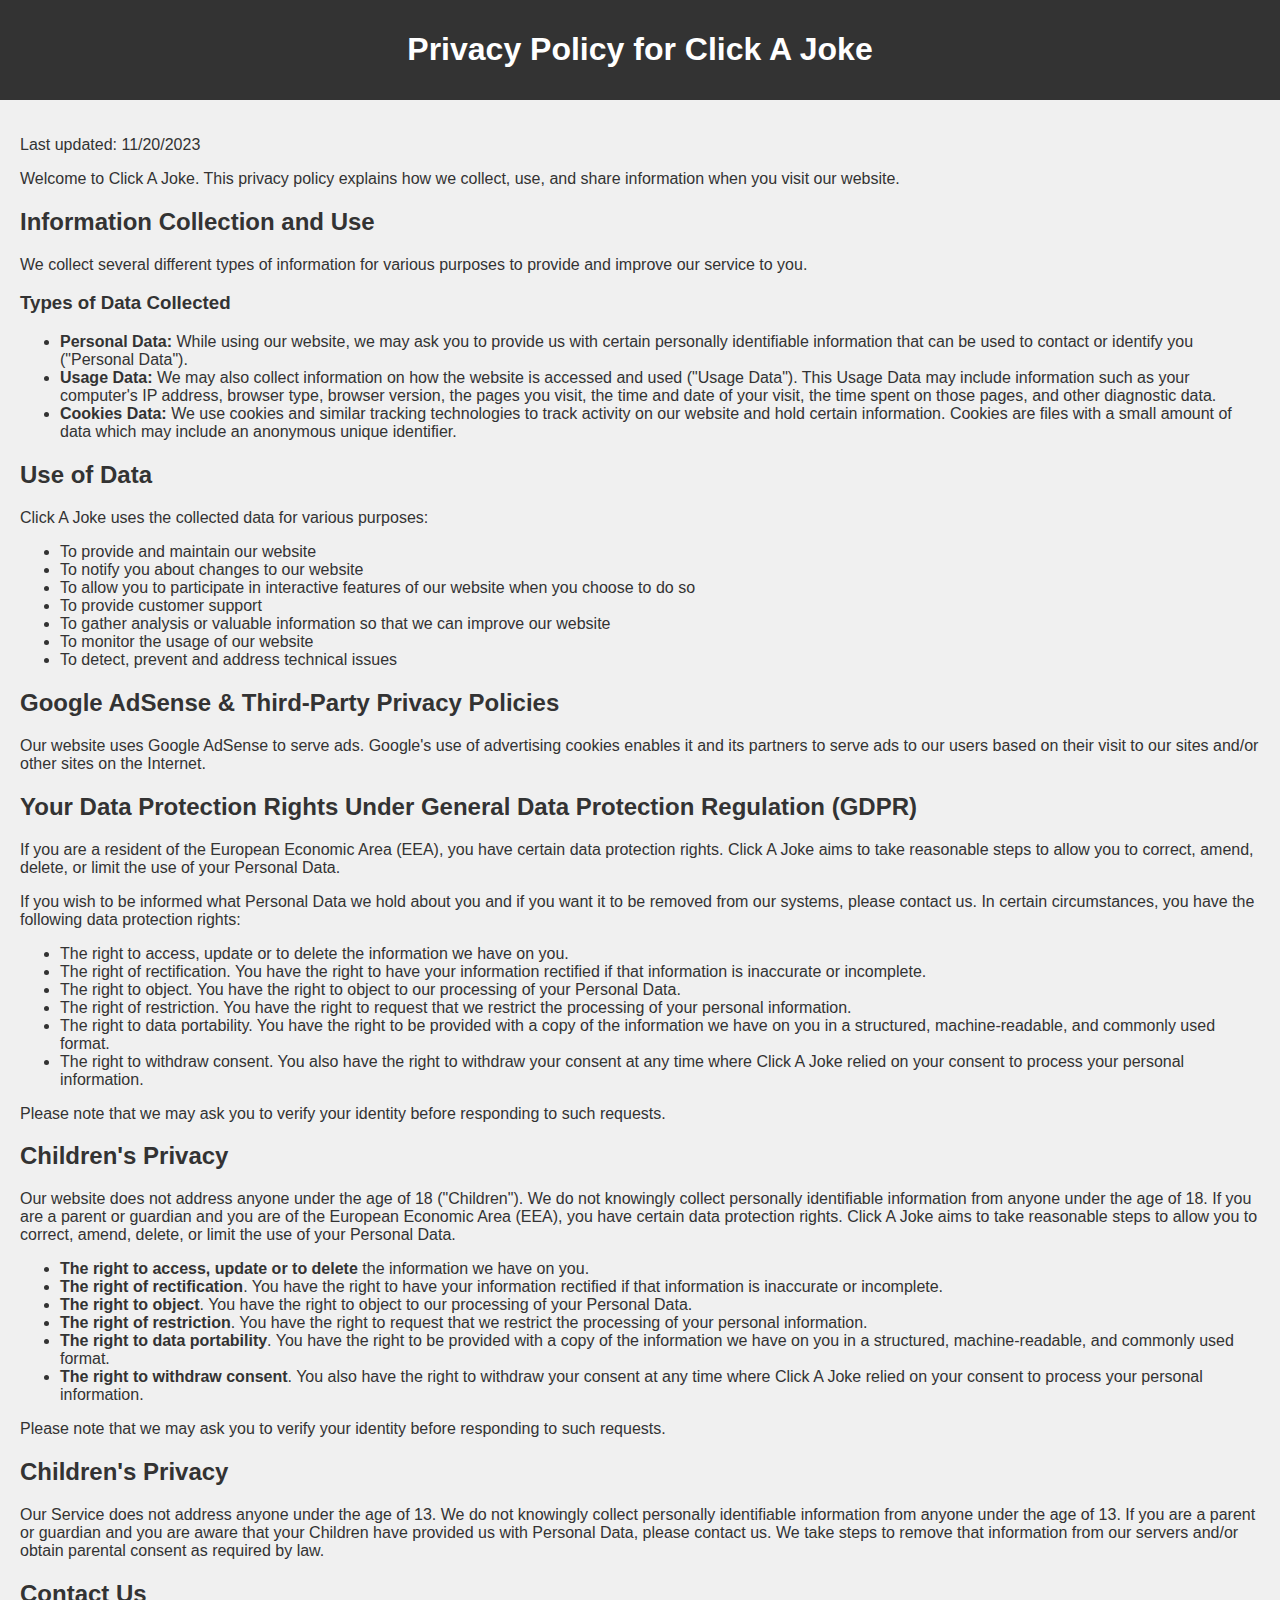
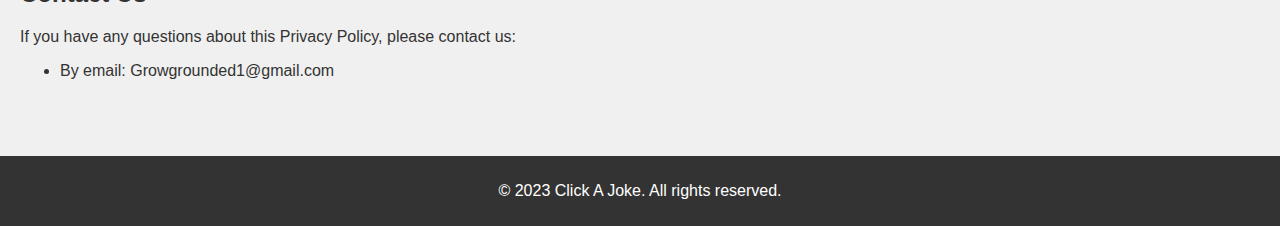
==== privacy-policy.html @ 9e4c8f0e "Add files via upload" ====
<!DOCTYPE html>
<html lang="en">

<head>
    <meta charset="UTF-8">
    <meta name="viewport" content="width=device-width, initial-scale=1.0">
    <title>Privacy Policy</title>
    <link rel="stylesheet" href="style.css"> <!-- Ensure you link to your CSS file if needed -->
</head>

<body>
    <header>
        <h1>Privacy Policy for Click A Joke</h1>
    </header>

    <main>
        <section>
            <p>Last updated: 11/20/2023</p>

            <p>Welcome to Click A Joke. This privacy policy explains how we collect, use, and share information when you
                visit our website.</p>

            <h2>Information Collection and Use</h2>
            <p>We collect several different types of information for various purposes to provide and improve our service
                to you.</p>

            <h3>Types of Data Collected</h3>
            <ul>
                <li><strong>Personal Data:</strong> While using our website, we may ask you to provide us with certain
                    personally identifiable information that can be used to contact or identify you ("Personal Data").
                </li>
                <li><strong>Usage Data:</strong> We may also collect information on how the website is accessed and used
                    ("Usage Data"). This Usage Data may include information such as your computer's IP address, browser
                    type, browser version, the pages you visit, the time and date of your visit, the time spent on those
                    pages, and other diagnostic data.</li>
                <li><strong>Cookies Data:</strong> We use cookies and similar tracking technologies to track activity on
                    our website and hold certain information. Cookies are files with a small amount of data which may
                    include an anonymous unique identifier.</li>
            </ul>

            <h2>Use of Data</h2>
            <p>Click A Joke uses the collected data for various purposes:</p>
            <ul>
                <li>To provide and maintain our website</li>
                <li>To notify you about changes to our website</li>
                <li>To allow you to participate in interactive features of our website when you choose to do so</li>
                <li>To provide customer support</li>
                <li>To gather analysis or valuable information so that we can improve our website</li>
                <li>To monitor the usage of our website</li>
                <li>To detect, prevent and address technical issues</li>
            </ul>

            <h2>Google AdSense & Third-Party Privacy Policies</h2>
            <p>Our website uses Google AdSense to serve ads. Google's use of advertising cookies enables it and its
                partners to serve ads to our users based on their visit to our sites and/or other sites on the Internet.
            </p>

            <h2>Your Data Protection Rights Under General Data Protection Regulation (GDPR)</h2>
            <p>If you are a resident of the European Economic Area (EEA), you have certain data protection rights. Click
                A Joke aims to take reasonable steps to allow you to correct, amend, delete, or limit the use of your
                Personal Data.</p>
            <p>If you wish to be informed what Personal Data we hold about you and if you want it to be removed from our
                systems, please contact us. In certain circumstances, you have the following data protection rights:</p>
            <ul>
                <li>The right to access, update or to delete the information we have on you.</li>
                <li>The right of rectification. You have the right to have your information rectified if that
                    information is inaccurate or incomplete.</li>
                <li>The right to object. You have the right to object to our processing of your Personal Data.</li>
                <li>The right of restriction. You have the right to request that we restrict the processing of your
                    personal information.</li>
                <li>The right to data portability. You have the right to be provided with a copy of the information we
                    have on you in a structured, machine-readable, and commonly used format.</li>
                <li>The right to withdraw consent. You also have the right to withdraw your consent at any time where
                    Click A Joke relied on your consent to process your personal information.</li>
            </ul>

            <p>Please note that we may ask you to verify your identity before responding to such requests.</p>

            <h2>Children's Privacy</h2>
            <p>Our website does not address anyone under the age of 18 ("Children"). We do not knowingly collect
                personally identifiable information from anyone under the age of 18. If you are a parent or guardian and
                you are
                of the European Economic Area (EEA), you have certain data protection rights. Click A Joke aims to take
                reasonable steps to allow you to correct, amend, delete, or limit the use of your Personal Data.</p>
            <ul>
                <li><strong>The right to access, update or to delete</strong> the information we have on you.</li>
                <li><strong>The right of rectification</strong>. You have the right to have your information rectified
                    if that information is inaccurate or incomplete.</li>
                <li><strong>The right to object</strong>. You have the right to object to our processing of your
                    Personal Data.</li>
                <li><strong>The right of restriction</strong>. You have the right to request that we restrict the
                    processing of your personal information.</li>
                <li><strong>The right to data portability</strong>. You have the right to be provided with a copy of the
                    information we have on you in a structured, machine-readable, and commonly used format.</li>
                <li><strong>The right to withdraw consent</strong>. You also have the right to withdraw your consent at
                    any time where Click A Joke relied on your consent to process your personal information.</li>
            </ul>
            <p>Please note that we may ask you to verify your identity before responding to such requests.</p>
            <h2>Children's Privacy</h2>
            <p>Our Service does not address anyone under the age of 13. We do not knowingly collect personally
                identifiable information from anyone under the age of 13. If you are a parent or guardian and you are
                aware that your Children have provided
                us with Personal Data, please contact us. We take steps to remove that information from our servers
                and/or obtain parental consent as required by law.</p>
                <h2>Contact Us</h2>
                <p>If you have any questions about this Privacy Policy, please contact us:</p>
                <ul>
                    <li>By email: Growgrounded1@gmail.com</li>
                    <!-- Add more contact options if available -->
                </ul>
            </section>
        </main>
        
        <footer>
            <p>&copy; 2023 Click A Joke. All rights reserved.</p>
        </footer>
</body>
</html>
---- style.css ----
body {
    font-family: 'Arial', sans-serif;
    margin: 0;
    padding: 0;
    background-color: #f0f0f0;
    color: #333;
    display: flex;
    flex-direction: column;
    align-items: center;
    justify-content: center;
    min-height: 100vh;
    /* Full height */
}

header,
footer {
    background-color: #333;
    color: white;
    padding: 10px 0;
    text-align: center;
    width: 100%;
}

main {
    display: flex;
    flex-direction: column;
    align-items: center;
    padding: 20px;
    padding-bottom: 60px;
    flex: 1;
    /* Allows main to grow and fill available space */
}

#joke-container,
#ad-container {
    margin: 20px;
    padding: 20px;
    background-color: #fff;
    border-radius: 8px;
    box-shadow: 0 2px 4px rgba(0, 0, 0, 0.1);
    width: 80%;
    /* Adjust the width as needed */
    max-width: 600px;
    /* Maximum width */
    text-align: center;
    /* Center align the text inside containers */
}

#joke-container h2,
#ad-container h2 {
    color: #444;
}

#ad-container {
    background-color: #eee;
}

button {
    background-color: #008cba;
    color: white;
    border: none;
    padding: 10px 20px;
    text-align: center;
    text-decoration: none;
    display: inline-block;
    font-size: 16px;
    margin: 4px 2px;
    cursor: pointer;
    border-radius: 5px;
}

button:hover {
    background-color: #005f73;
}

footer {
    position: relative;
    /* Keeps the footer in the normal document flow */
    bottom: 0;
    width: 100%;
    text-align: center;
    /* Center-aligns the content inside the footer */
    display: flex;
    /* Using flexbox for alignment */
    justify-content: center;
    /* Horizontally centers the content */
    align-items: center;
    /* Vertically centers the content */
    padding: 10px 0;
    /* Optional: Adjust padding as needed */
}
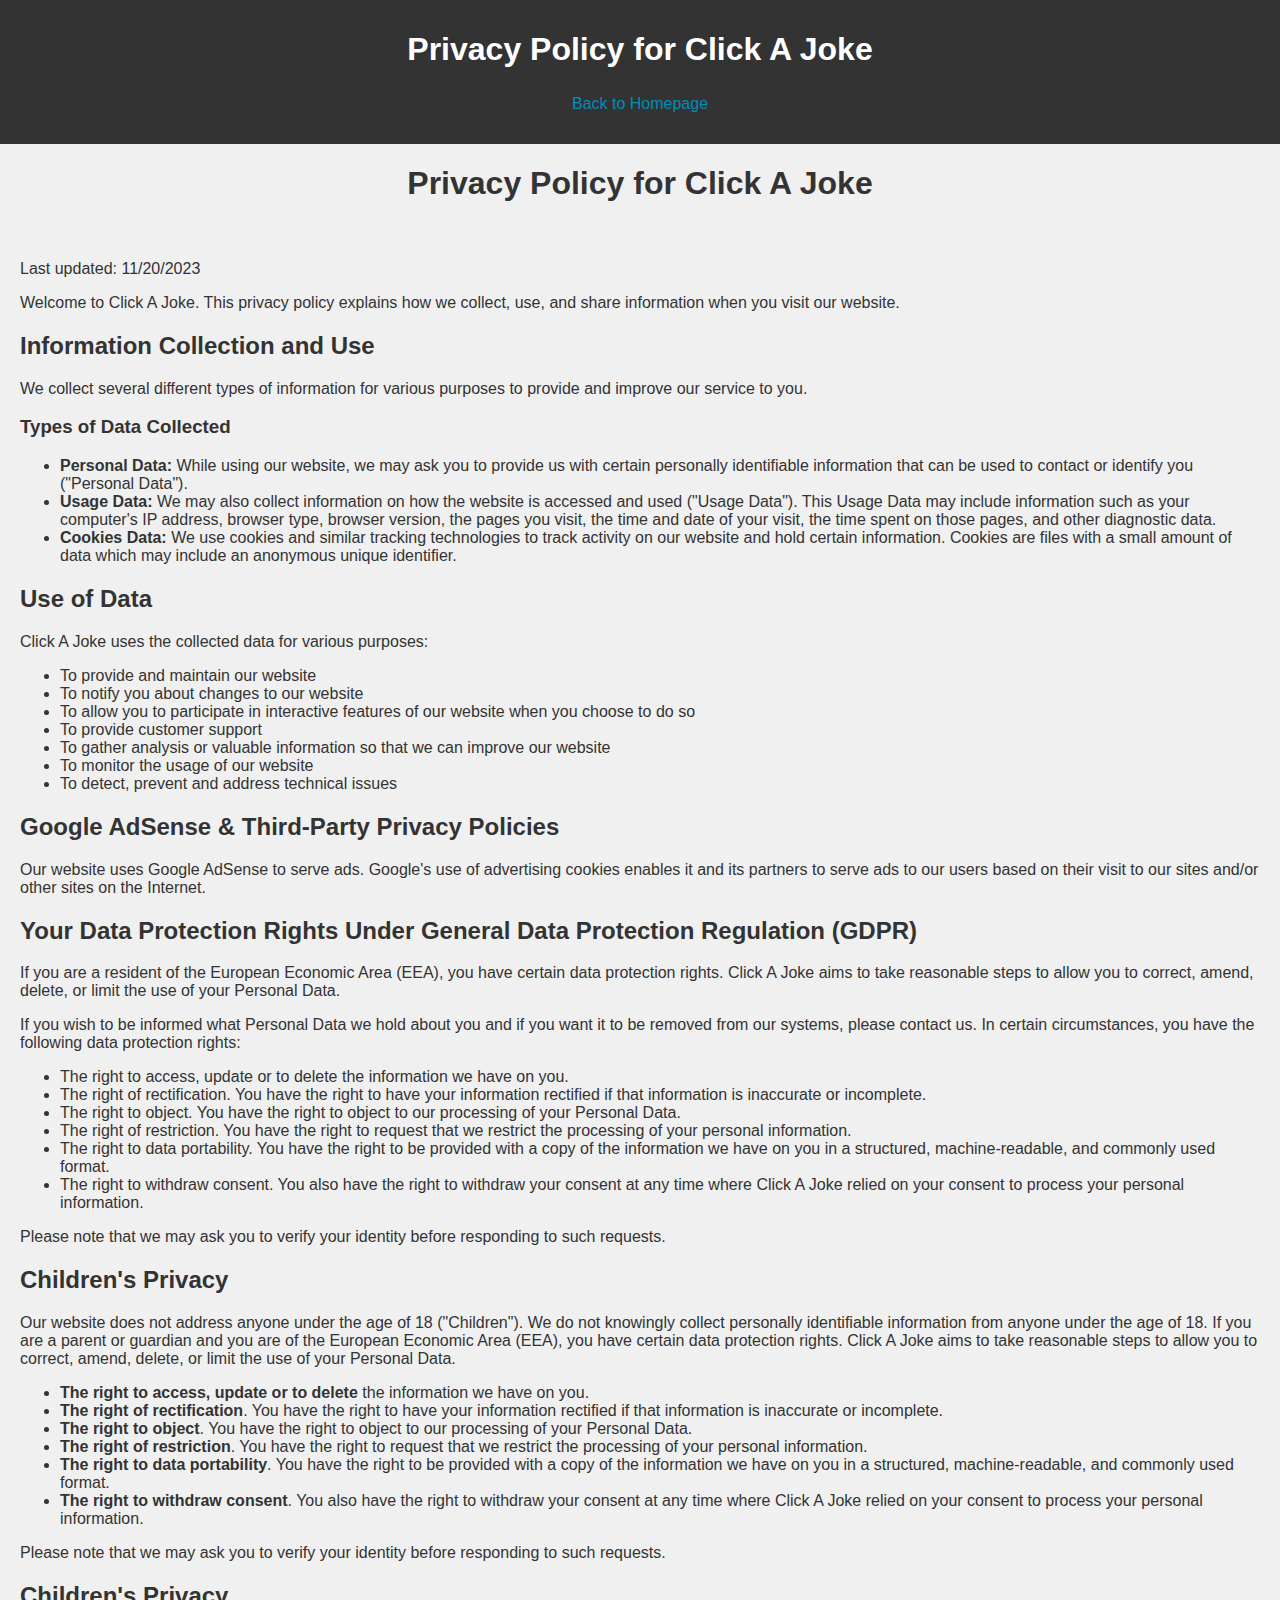
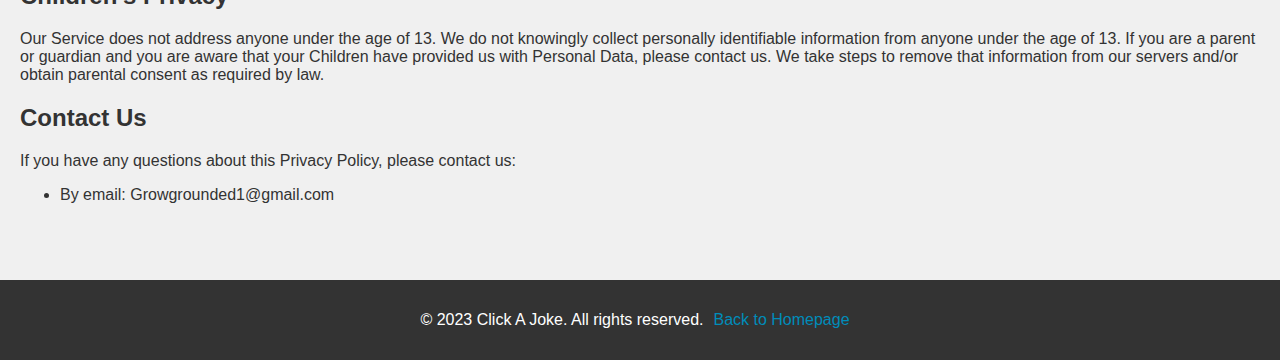
==== commit 3453bc1b: "Add files via upload" ====
--- a/privacy-policy.html
+++ b/privacy-policy.html
@@ -11,6 +11,10 @@
 <body>
     <header>
         <h1>Privacy Policy for Click A Joke</h1>
+        <p><a href="index.html">Back to Homepage</a></p> <!-- Link back to homepage -->
+    </header>
+
+    <h1>Privacy Policy for Click A Joke</h1>
     </header>
 
     <main>
@@ -102,17 +106,19 @@
                 aware that your Children have provided
                 us with Personal Data, please contact us. We take steps to remove that information from our servers
                 and/or obtain parental consent as required by law.</p>
-                <h2>Contact Us</h2>
-                <p>If you have any questions about this Privacy Policy, please contact us:</p>
-                <ul>
-                    <li>By email: Growgrounded1@gmail.com</li>
-                    <!-- Add more contact options if available -->
-                </ul>
-            </section>
-        </main>
-        
-        <footer>
-            <p>&copy; 2023 Click A Joke. All rights reserved.</p>
-        </footer>
+            <h2>Contact Us</h2>
+            <p>If you have any questions about this Privacy Policy, please contact us:</p>
+            <ul>
+                <li>By email: Growgrounded1@gmail.com</li>
+                <!-- Add more contact options if available -->
+            </ul>
+        </section>
+    </main>
+
+    <footer>
+        <p>&copy; 2023 Click A Joke. All rights reserved.</p>
+        <p><a href="index.html">Back to Homepage</a></p> <!-- Link back to homepage -->
+    </footer>
 </body>
+
 </html>--- a/style.css
+++ b/style.css
@@ -29,6 +29,30 @@
     padding-bottom: 60px;
     flex: 1;
     /* Allows main to grow and fill available space */
+}
+
+a {
+    color: #008cba;
+    /* Fun, vibrant color */
+    text-decoration: none;
+    /* Removes underline */
+    padding: 5px 10px;
+    /* Adds some space around the text */
+    display: inline-block;
+    /* Allows padding and other box model properties */
+    border-radius: 4px;
+    /* Optional: Adds rounded corners */
+    transition: background-color 0.3s, color 0.3s;
+    /* Smooth transition for hover effects */
+}
+
+a:hover {
+    background-color: #008cba;
+    /* Adds background color on hover */
+    color: white;
+    /* Changes text color on hover */
+    text-decoration: none;
+    /* Ensures underline doesn't reappear on hover */
 }
 
 #joke-container,
@@ -88,4 +112,80 @@
     /* Vertically centers the content */
     padding: 10px 0;
     /* Optional: Adjust padding as needed */
+
+    /* Existing styles ... */
+
+    @media (max-width: 600px) {
+        body {
+            align-items: flex-start;
+            /* Aligns content to the start on smaller screens */
+        }
+
+        #joke-container,
+        #ad-container {
+            width: 95%;
+            /* Full width on small screens for better readability */
+            margin: 10px;
+            padding: 15px;
+        }
+
+        button {
+            padding: 12px 24px;
+            /* Larger button for easier interaction */
+            font-size: 14px;
+            /* Adjust font size for readability */
+        }
+
+        /* Adjust font sizes for headers and other text elements as needed */
+        h1,
+        h2,
+        p {
+            font-size: smaller;
+            /* Example to adjust text sizes */
+        }
+    }
+
+    /* Existing styles ... */
+
+    #joke-container {
+        margin: 30px;
+        padding: 30px;
+        background-color: #fff;
+        /* Or any color that makes it stand out */
+        border: 3px solid #008cba;
+        /* Example: solid border for emphasis */
+        border-radius: 10px;
+        box-shadow: 0 4px 8px rgba(0, 0, 0, 0.2);
+        width: 80%;
+        max-width: 650px;
+        /* Slightly larger than before */
+        text-align: center;
+    }
+
+    #joke {
+        font-size: 20px;
+        /* Larger font size for the joke text */
+        font-weight: bold;
+        /* Making the joke text bold */
+        color: #333;
+        /* Color for better visibility */
+        margin: 10px 0;
+        /* Spacing for better layout */
+    }
+
+    /* Responsive adjustments for smaller screens */
+    @media (max-width: 600px) {
+        #joke-container {
+            width: 95%;
+            padding: 20px;
+            margin: 20px 0;
+        }
+
+        #joke {
+            font-size: 18px;
+            /* Slightly smaller on mobile but still emphasized */
+        }
+    }
+
+
 }